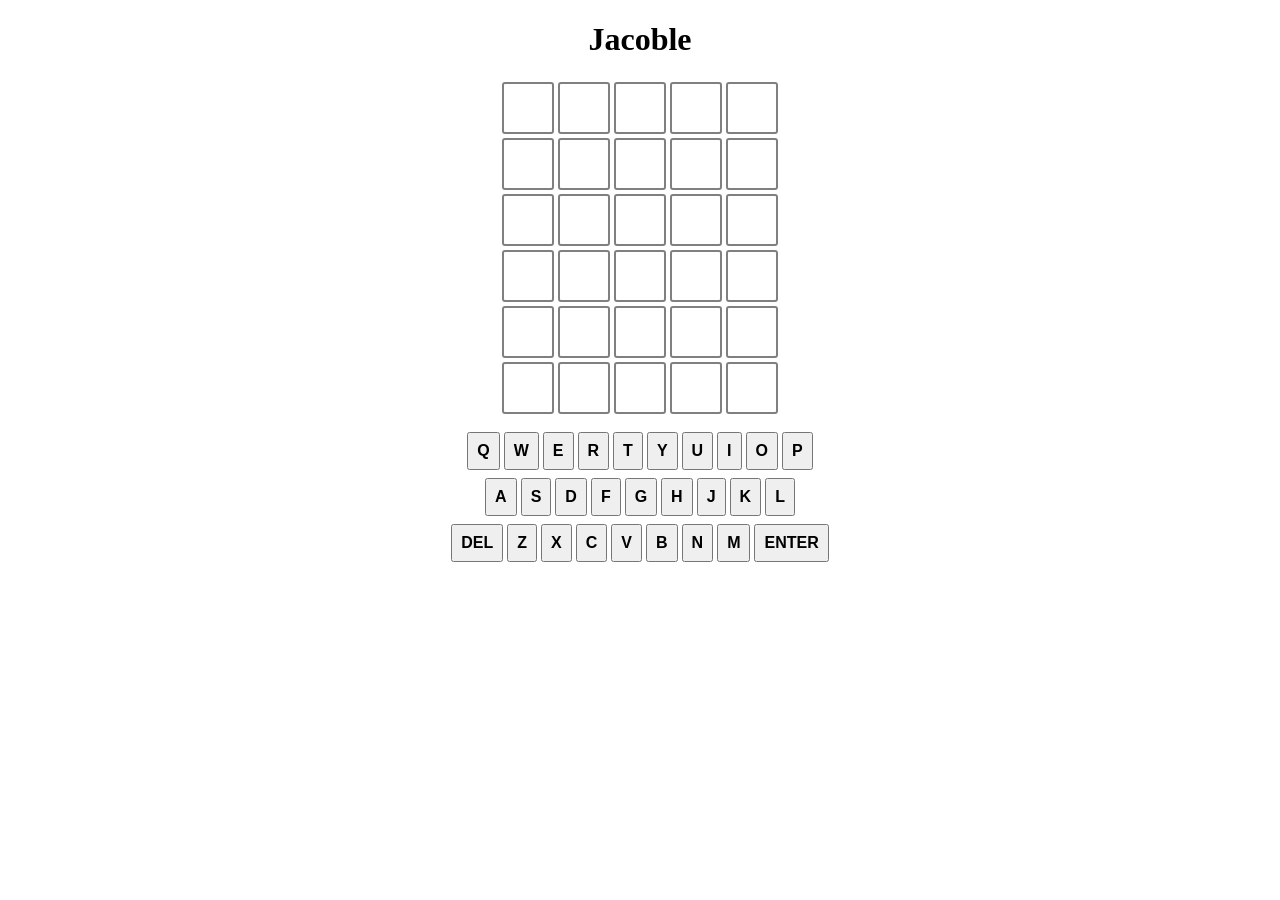
==== Jacoble-2.0/index.html @ a101757d "Add files via upload" ====
<!DOCTYPE html>
<html lang="en">
<head>
    <meta charset="UTF-8">
    <meta http-equiv="X-UA-Compatible" content="IE=edge">
    <meta name="viewport" content="width=device-width, initial-scale=1.0">
    <title>Jacoble</title>
    <link rel="stylesheet" href="style.css">
    <link
    rel="stylesheet"
    href="https://cdnjs.cloudflare.com/ajax/libs/animate.css/4.1.1/animate.min.css"
  />
</head>
<body>
    <!-- Container for custom toast popups -->
    <div id="toast-container"></div>

    <h1> Jacoble </h1>
    
    <!-- Share button starts hidden, will display when game ends -->
    <button id="share-btn" style="display: none;">Share Results 📋</button>

    <div id="game-board">

    </div>

    <div id="keyboard-cont">
        <div class="first-row">
            <button class="keyboard-button">q</button>
            <button class="keyboard-button">w</button>
            <button class="keyboard-button">e</button>
            <button class="keyboard-button">r</button>
            <button class="keyboard-button">t</button>
            <button class="keyboard-button">y</button>
            <button class="keyboard-button">u</button>
            <button class="keyboard-button">i</button>
            <button class="keyboard-button">o</button>
            <button class="keyboard-button">p</button>
        </div>
        <div class="second-row">
            <button class="keyboard-button">a</button>
            <button class="keyboard-button">s</button>
            <button class="keyboard-button">d</button>
            <button class="keyboard-button">f</button>
            <button class="keyboard-button">g</button>
            <button class="keyboard-button">h</button>
            <button class="keyboard-button">j</button>
            <button class="keyboard-button">k</button>
            <button class="keyboard-button">l</button>
        </div>
        <div class="third-row">
            <button class="keyboard-button">Del</button>
            <button class="keyboard-button">z</button>
            <button class="keyboard-button">x</button>
            <button class="keyboard-button">c</button>
            <button class="keyboard-button">v</button>
            <button class="keyboard-button">b</button>
            <button class="keyboard-button">n</button>
            <button class="keyboard-button">m</button>
            <button class="keyboard-button">Enter</button>
        </div>
    </div>

<script src="script.js" type="module"></script>
</body>
</html>
---- Jacoble-2.0/style.css ----
h1 {
  text-align: center;
}

#game-board {
  display: flex;
  align-items: center;
  flex-direction: column;
}

.letter-box {
  border: 2px solid gray;
  border-radius: 3px;
  margin: 2px;
  font-size: 2.5rem;
  font-weight: 700;
  height: 3rem;
  width: 3rem;
  display: flex;
  justify-content: center;
  align-items: center;
  text-transform: uppercase;
}

.filled-box {
  border: 2px solid black;
}

.letter-row {
  display: flex;
}

#keyboard-cont {
  margin: 1rem 0;
  display: flex;
  flex-direction: column;
  align-items: center;
}

#keyboard-cont div {
  display: flex;
}

.second-row {
  margin: 0.5rem 0;
}

.keyboard-button {
  font-size: 1rem;
  font-weight: 700;
  padding: 0.5rem;
  margin: 0 2px;
  cursor: pointer;
  text-transform: uppercase;
}

/* Share Button Styling */
#share-btn {
  background-color: #538d4e;
  color: white;
  font-weight: bold;
  font-size: 1rem;
  padding: 10px 20px;
  border: none;
  border-radius: 4px;
  cursor: pointer;
  margin: 10px auto 15px auto;
  display: block;
}

#share-btn:hover {
  background-color: #467742;
}

/* Custom Toast Popup Styling */
#toast-container {
  position: fixed;
  top: 10%;
  left: 50%;
  transform: translateX(-50%);
  display: flex;
  flex-direction: column;
  align-items: center;
  gap: 10px;
  z-index: 1000;
  pointer-events: none;
}

.custom-toast {
  background-color: #333;
  color: #fff;
  padding: 12px 20px;
  border-radius: 4px;
  font-weight: bold;
  font-family: sans-serif;
  font-size: 14px;
  box-shadow: 0 4px 6px rgba(0, 0, 0, 0.3);
  animation: fadeIn 0.2s ease-in, fadeOut 0.5s ease-out 2.5s forwards;
}

@keyframes fadeIn {
  from {
    opacity: 0;
    transform: translateY(-10px);
  }
  to {
    opacity: 1;
    transform: translateY(0);
  }
}

@keyframes fadeOut {
  from {
    opacity: 1;
  }
  to {
    opacity: 0;
  }
}
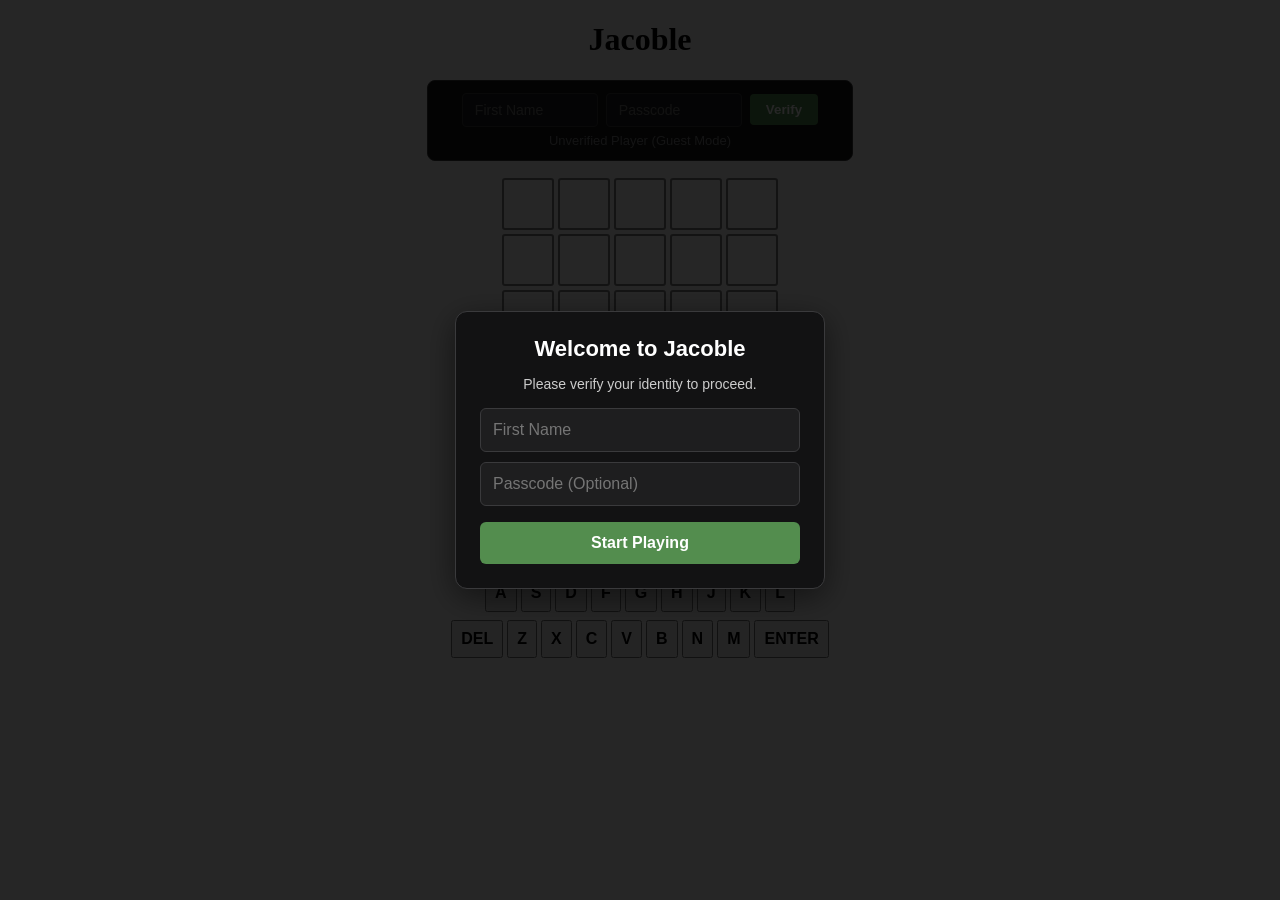
==== commit a0f71869: "Update index.html" ====
--- a/Jacoble-2.0/index.html
+++ b/Jacoble-2.0/index.html
@@ -19,6 +19,16 @@
     
     <!-- Share button starts hidden, will display when game ends -->
     <button id="share-btn" style="display: none;">Share Results 📋</button>
+
+    <!-- Identity Verification Bar -->
+<div id="jacob-gate" style="text-align: center; margin: 15px auto; max-width: 400px; padding: 12px; background: #121213; border: 1px solid #3a3a3c; border-radius: 8px; color: #fff; font-family: sans-serif;">
+  <div id="gate-inputs" style="display: flex; gap: 8px; justify-content: center; align-items: center; flex-wrap: wrap;">
+    <input id="gate-name" type="text" placeholder="First Name" style="padding: 8px 12px; border-radius: 4px; border: 1px solid #3a3a3c; background: #1e1e1f; color: #fff; width: 110px; font-size: 14px;">
+    <input id="gate-secret" type="password" placeholder="Passcode" style="padding: 8px 12px; border-radius: 4px; border: 1px solid #3a3a3c; background: #1e1e1f; color: #fff; width: 110px; font-size: 14px;">
+    <button id="gate-btn" style="padding: 8px 16px; background: #538d4e; color: #fff; border: none; border-radius: 4px; font-weight: bold; cursor: pointer;">Verify</button>
+  </div>
+  <div id="gate-status" style="margin-top: 6px; font-size: 13px; color: #818384;">Unverified Player (Guest Mode)</div>
+</div>
 
     <div id="game-board">
 
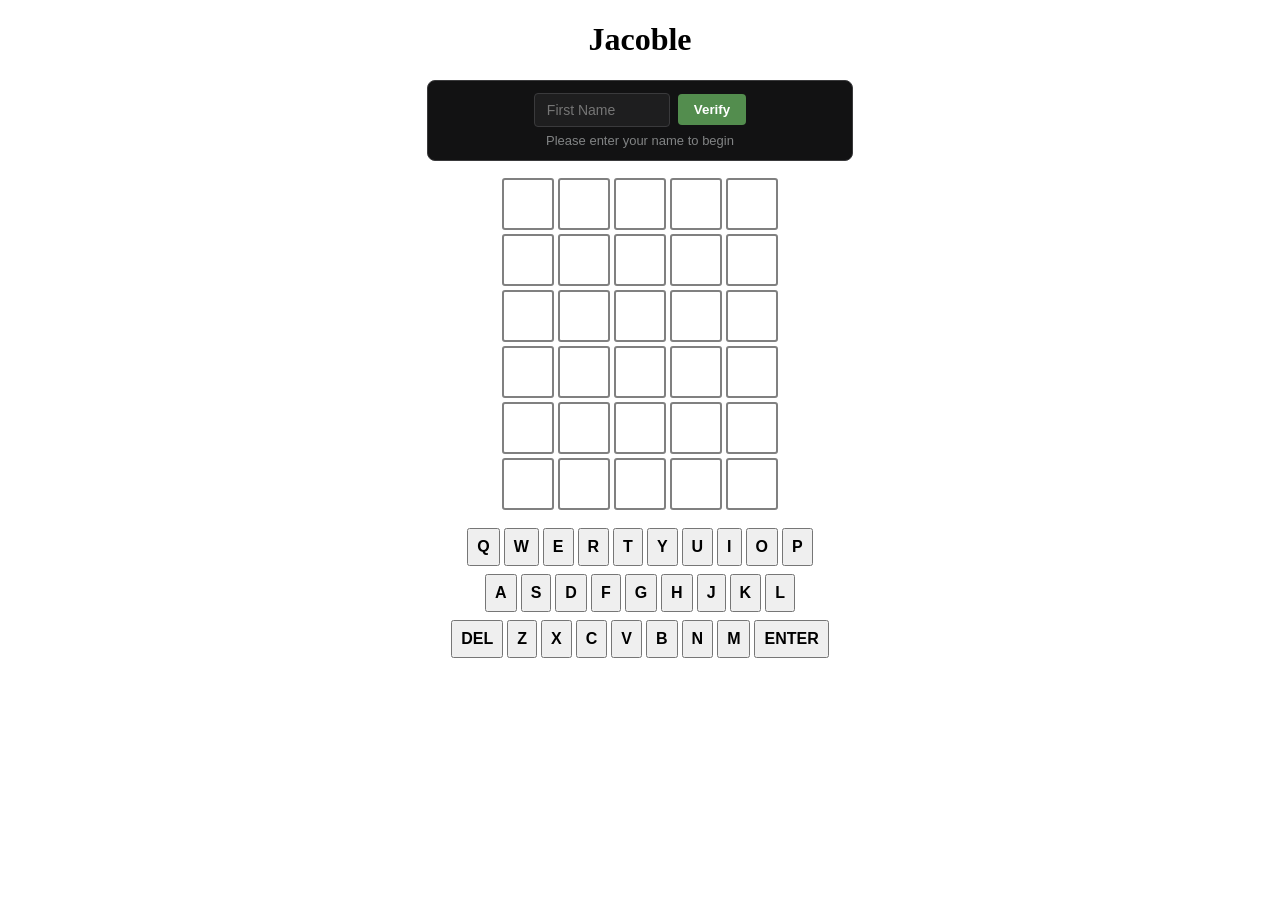
==== commit 47aaf3e0: "Update index.html" ====
--- a/Jacoble-2.0/index.html
+++ b/Jacoble-2.0/index.html
@@ -20,15 +20,19 @@
     <!-- Share button starts hidden, will display when game ends -->
     <button id="share-btn" style="display: none;">Share Results 📋</button>
 
-    <!-- Identity Verification Bar -->
+<!-- Identity Verification Bar -->
 <div id="jacob-gate" style="text-align: center; margin: 15px auto; max-width: 400px; padding: 12px; background: #121213; border: 1px solid #3a3a3c; border-radius: 8px; color: #fff; font-family: sans-serif;">
   <div id="gate-inputs" style="display: flex; gap: 8px; justify-content: center; align-items: center; flex-wrap: wrap;">
     <input id="gate-name" type="text" placeholder="First Name" style="padding: 8px 12px; border-radius: 4px; border: 1px solid #3a3a3c; background: #1e1e1f; color: #fff; width: 110px; font-size: 14px;">
-    <input id="gate-secret" type="password" placeholder="Passcode" style="padding: 8px 12px; border-radius: 4px; border: 1px solid #3a3a3c; background: #1e1e1f; color: #fff; width: 110px; font-size: 14px;">
-    <button id="gate-btn" style="padding: 8px 16px; background: #538d4e; color: #fff; border: none; border-radius: 4px; font-weight: bold; cursor: pointer;">Verify</button>
+    
+    <!-- Passcode input (hidden by default) -->
+    <input id="gate-secret" type="password" placeholder="Passcode" style="padding: 8px 12px; border-radius: 4px; border: 1px solid #3a3a3c; background: #1e1e1f; color: #fff; width: 110px; font-size: 14px; display: none;">
+    
+    <button id="gate-btn" type="button" style="padding: 8px 16px; background: #538d4e; color: #fff; border: none; border-radius: 4px; font-weight: bold; cursor: pointer;">Verify</button>
   </div>
-  <div id="gate-status" style="margin-top: 6px; font-size: 13px; color: #818384;">Unverified Player (Guest Mode)</div>
+  <div id="gate-status" style="margin-top: 6px; font-size: 13px; color: #818384;">Please enter your name to begin</div>
 </div>
+
 
     <div id="game-board">
 
